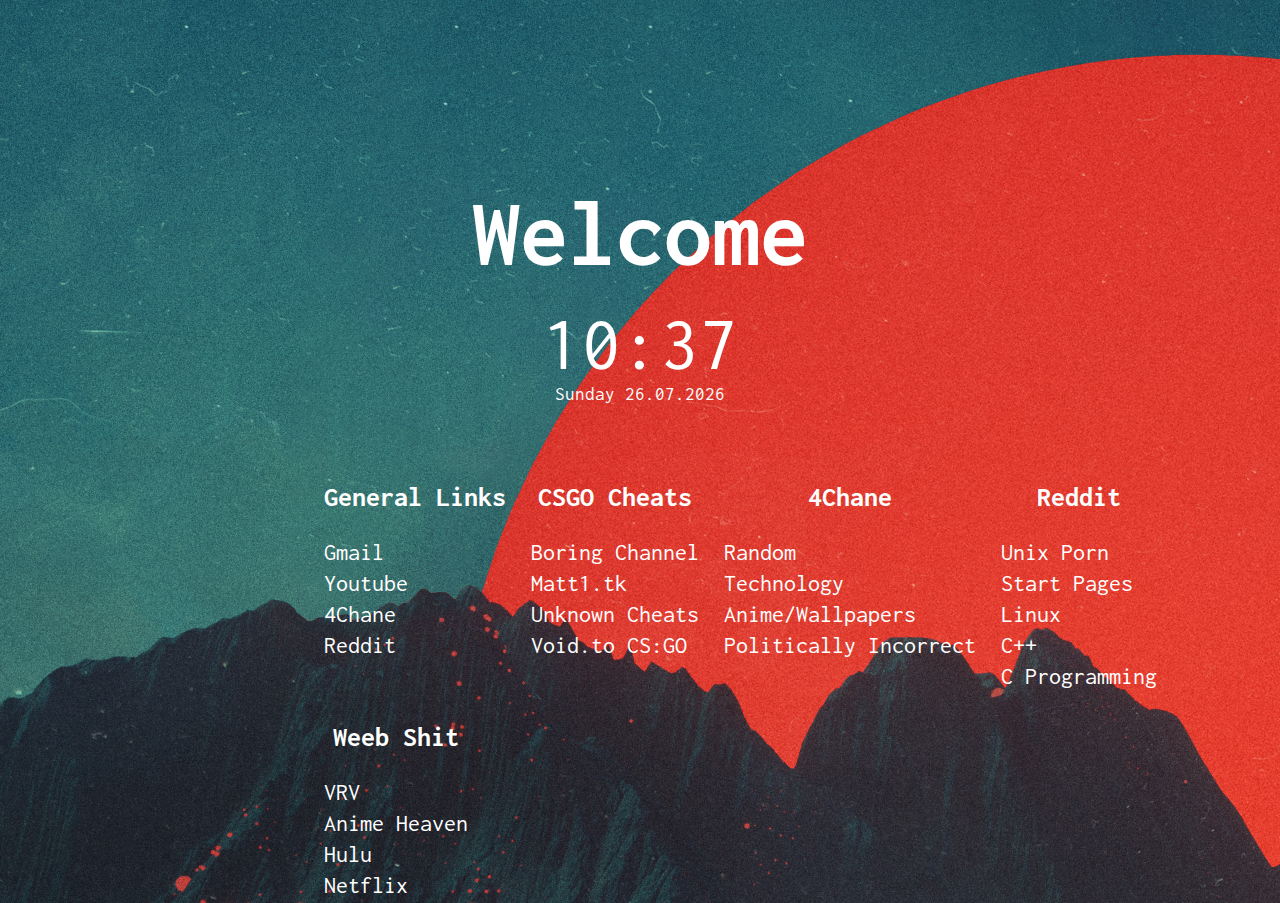
==== start-19.12.0/main.html @ 20c74eb9 "Created repository" ====
<!DOCTYPE html>
<html>
    <head>        
        <title>Start</title>
        <link rel="stylesheet" type="text/css" href="main.css">
        <link href="https://fonts.googleapis.com/css?family=Inconsolata&display=swap" rel="stylesheet">
        
        
        
        </head>
    
        <body>
            
        
            <div id=headerbullshit>
                <a href="https://google.com" target="_blank"><h1 style="padding: 0; margin: 0;">Welcome</h1></a>             
            </div>
            
            <div id=datetime>
                <p style="font-size: 400%"><span id="time"></span></p>
                <p><span id="weekday"></span> <span id="date"></span></p>
                    
                <script>
                    var dt = new Date();

                    document.getElementById("date").innerHTML = (("0"+dt.getDate()).slice(-2)) +"."+ (("0"+(dt.getMonth()+1)).slice(-2)) +"."+ (dt.getFullYear());
                    document.getElementById("time").innerHTML = (("0"+dt.getHours()).slice(-2)) +":"+ (("0"+dt.getMinutes()).slice(-2));

                    var weekday = new Array(7);
                    weekday[0] = "Sunday";
                    weekday[1] = "Monday";
                    weekday[2] = "Tuesday";
                    weekday[3] = "Wednesday";
                    weekday[4] = "Thursday";
                    weekday[5] = "Friday";
                    weekday[6] = "Saturday";

                    var wd = weekday[dt.getDay()];

                    document.getElementById("weekday").innerHTML = wd;
                </script>
            </div>
        
            <div id=links>
                <div id=general>
                    <h3>General Links</h3>
					<a href="https://gmail.com" target="_blank"><p>Gmail</p></a>
                    <a href="https://youtube.com" target="_blank"><p>Youtube</p></a> 
                    <a href="http://4chan.org" target="_blank"><p>4Chane</p></a>
                    <a href="https://reddit.com" target="_blank"><p>Reddit</p></a>
                </div>
                <div id=cheats>
                    <h3>CSGO Cheats</h3>
                    <a href="https://www.youtube.com/boringchannel" target="_blank"><p>Boring Channel</p></a>
                    <a href="https://matt1.tk/" target="_blank"><p>Matt1.tk</p></a>
                    <a href="https://unknowncheats.me" target="_blank"><p>Unknown Cheats</p></a>
                    <a href="https://void.to/Forum-CSGO-Releases" target="_blank"><p>Void.to CS:GO</p></a>
                
                </div>
                <div id=fchan>
                    <h3>4Chane</h3>
                    <a href="http://4chan.org/b" target="_blank"><p>Random</p></a>
                    <a href="http://4chan.org/g" target="_blank"><p>Technology</p></a>
                    <a href="http://4chan.org/w" target="_blank"><p>Anime/Wallpapers</p></a>
                    <a href="http://4chan.org/pol" target="_blank"><p>Politically Incorrect</p></a>
                </div>
                <div id=reddit>
                    <h3>Reddit</h3>
                    <a href="https://reddit.com/r/unixporn" target="_blank"><p>Unix Porn</p></a>
                    <a href="https://reddit.com/r/startpages" target="_blank"><p>Start Pages</p></a>
                    <a href="https://reddit.com/r/linux" target="_blank"><p>Linux</p></a>
                    <a href="https://reddit.com/r/cpp" target="_blank"><p>C++</p></a>
                    <a href="https://reddit.com/r/c_programming" target="_blank"><p>C Programming</p></a>
                </div>
                <div id=weebshit>
                    <h3> Weeb Shit</h3>
                    <a href="https://vrv.co" target="_blank"><p>VRV</p></a>
                    <a href="https://animeheaven.ru" target="_blank"><p>Anime Heaven</p></a>
                    <a href="https://hulu.com" target="_blank"><p>Hulu</p></a>
                    <a href="https://netflix.com" target="_blank"><p>Netflix</p></a>
                    
                </div>
                

            </div>
        </body>
</html>
---- start-19.12.0/main.css ----
body {
    font-family: 'Inconsolata', monospace;
    color: White;
    background-image: url(Images/redsun.jpg);
}
a {
    color: white;
    text-decoration: none;
}


#headerbullshit h{
    margin: 0;
    padding: 0;
}
#headerbullshit {
    padding-top: 175px;
    padding-bottom: 20px;
    font-size: 300%;
    text-align: center;
}
#datetime p {
    padding: 0;
    margin: 0;
}
#datetime {
    text-align: center;
    font-size: 120%;
    padding-right: 0;
    padding-top: 0;
    padding-bottom: 20px;
}
#links {
    font-size: 150%;
    text-align: center;
    padding-top: 30px;    
    padding-left: 23%;
    
}
h3 {
    padding-top: 0;
}
#links p {
    text-align: left;
    padding: 0;
    padding-bottom:5px;
    margin: 0;
}
#general, #cheats, #fchan, #reddit, #weebshit {
    display: inline-grid;
    overflow:hidden;
    padding-top:50px; 
    padding: 0;
    padding-left:25px;
    margin:0;
    float:left;
}
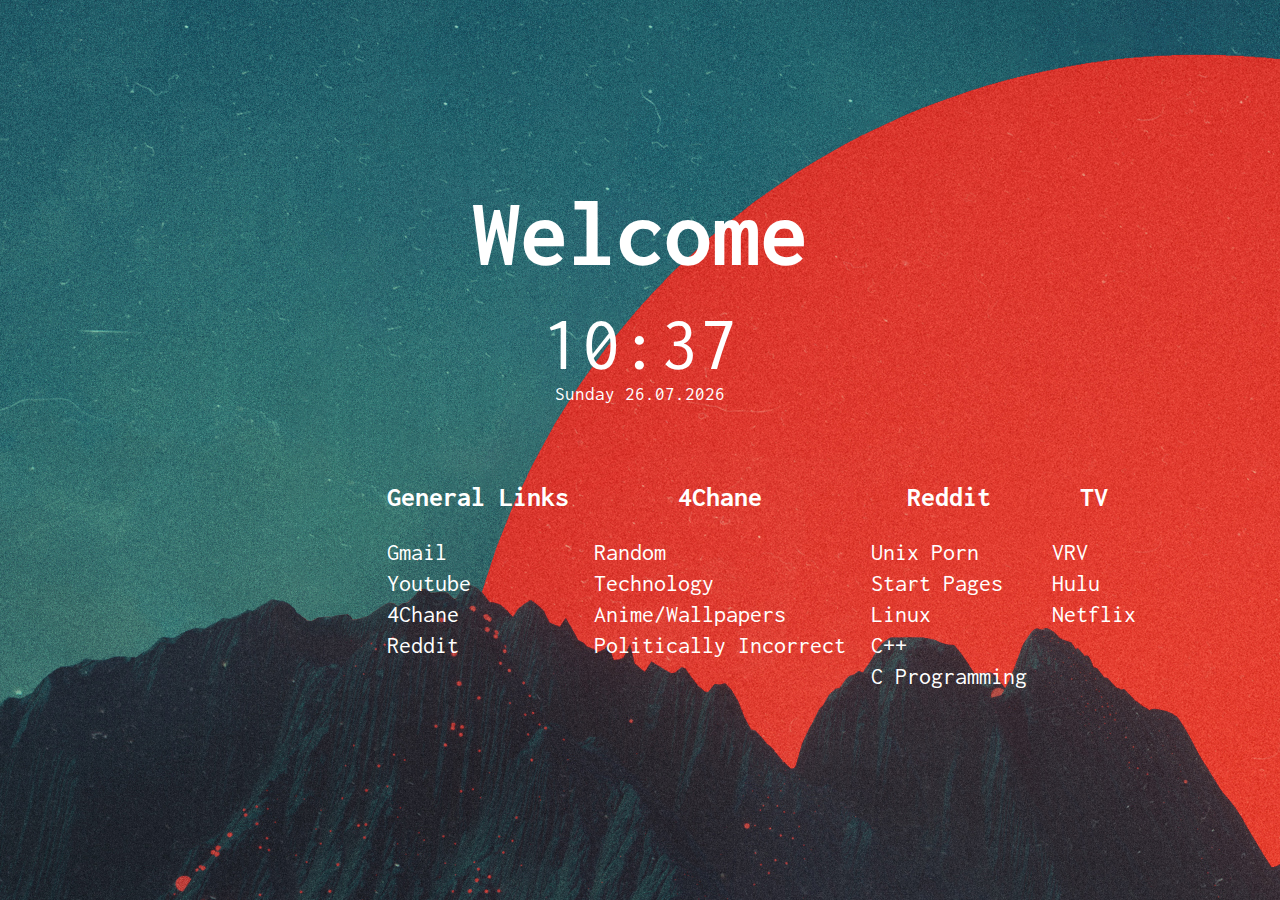
==== commit 9f24ad13: "changed stuff dont worry about the details" ====
--- a/start-19.12.0/main.html
+++ b/start-19.12.0/main.html
@@ -49,14 +49,6 @@
                     <a href="http://4chan.org" target="_blank"><p>4Chane</p></a>
                     <a href="https://reddit.com" target="_blank"><p>Reddit</p></a>
                 </div>
-                <div id=cheats>
-                    <h3>CSGO Cheats</h3>
-                    <a href="https://www.youtube.com/boringchannel" target="_blank"><p>Boring Channel</p></a>
-                    <a href="https://matt1.tk/" target="_blank"><p>Matt1.tk</p></a>
-                    <a href="https://unknowncheats.me" target="_blank"><p>Unknown Cheats</p></a>
-                    <a href="https://void.to/Forum-CSGO-Releases" target="_blank"><p>Void.to CS:GO</p></a>
-                
-                </div>
                 <div id=fchan>
                     <h3>4Chane</h3>
                     <a href="http://4chan.org/b" target="_blank"><p>Random</p></a>
@@ -72,10 +64,9 @@
                     <a href="https://reddit.com/r/cpp" target="_blank"><p>C++</p></a>
                     <a href="https://reddit.com/r/c_programming" target="_blank"><p>C Programming</p></a>
                 </div>
-                <div id=weebshit>
-                    <h3> Weeb Shit</h3>
+                <div id=tv>
+                    <h3>TV</h3>
                     <a href="https://vrv.co" target="_blank"><p>VRV</p></a>
-                    <a href="https://animeheaven.ru" target="_blank"><p>Anime Heaven</p></a>
                     <a href="https://hulu.com" target="_blank"><p>Hulu</p></a>
                     <a href="https://netflix.com" target="_blank"><p>Netflix</p></a>
                     
--- a/start-19.12.0/main.css
+++ b/start-19.12.0/main.css
@@ -34,7 +34,7 @@
     font-size: 150%;
     text-align: center;
     padding-top: 30px;    
-    padding-left: 23%;
+    padding-left: 28%;
     
 }
 h3 {
@@ -46,7 +46,7 @@
     padding-bottom:5px;
     margin: 0;
 }
-#general, #cheats, #fchan, #reddit, #weebshit {
+#general, #cheats, #fchan, #reddit, #tv {
     display: inline-grid;
     overflow:hidden;
     padding-top:50px; 
